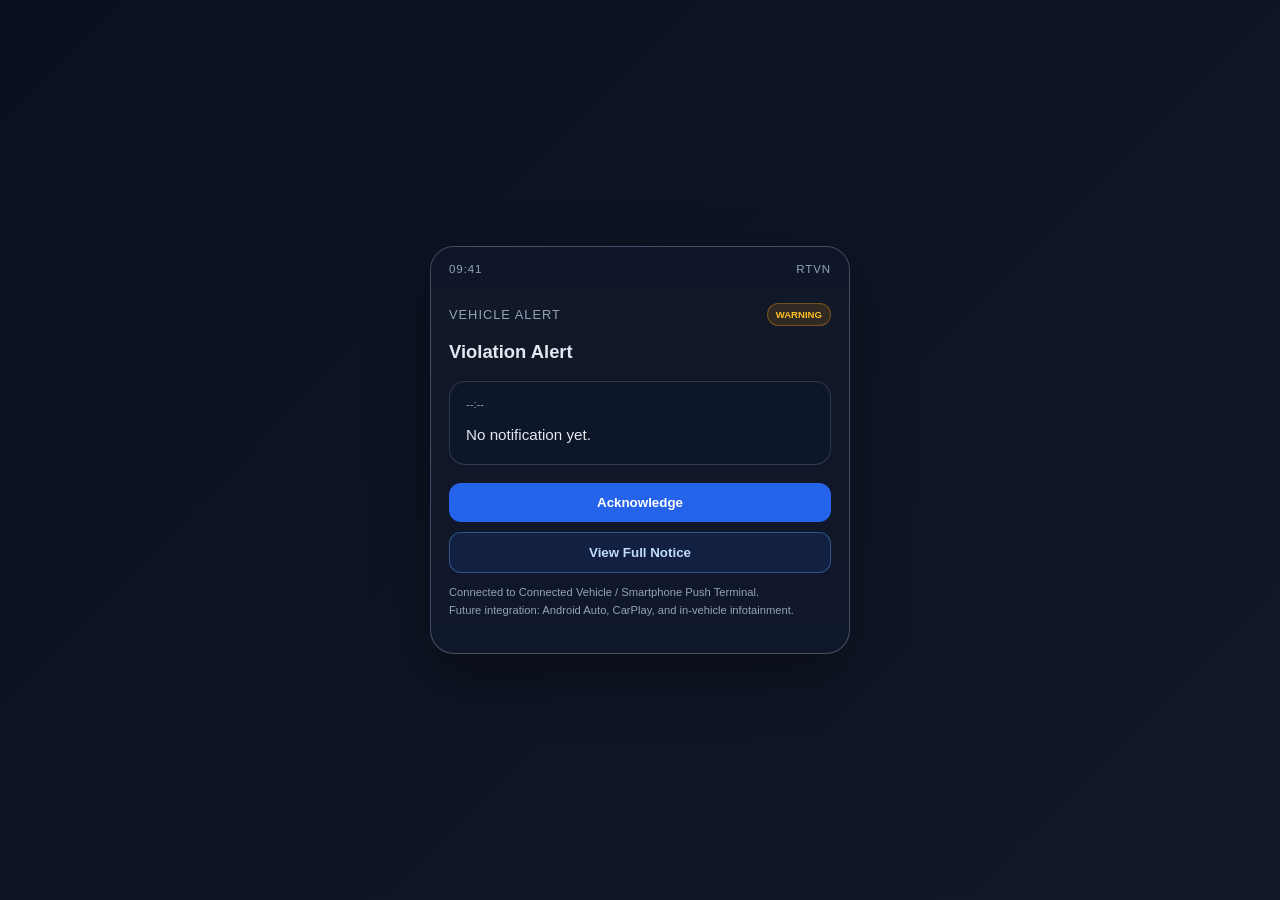
==== notification-preview.html @ 9020d28b "Create the violator-side notification preview page for the MVP dashboard." ====
<!DOCTYPE html>
<html lang="en">
  <head>
    <meta charset="UTF-8" />
    <meta name="viewport" content="width=device-width, initial-scale=1.0" />
    <title>Violator Notification Preview</title>
    <style>
      :root {
        --bg: #0f172a;
        --panel: #111827;
        --soft: #1e293b;
        --text: #e2e8f0;
        --muted: #94a3b8;
        --amber: #f59e0b;
        --red: #ef4444;
        --green: #22c55e;
      }

      * { box-sizing: border-box; }
      body {
        margin: 0;
        background: linear-gradient(135deg, #0b1020, #111827);
        color: var(--text);
        font-family: Inter, "Segoe UI", sans-serif;
        min-height: 100vh;
        display: grid;
        place-items: center;
        padding: 30px;
      }

      .phone {
        width: min(420px, 100%);
        background: linear-gradient(180deg, #111827, #0f172a);
        border: 1px solid rgba(148,163,184,0.4);
        border-radius: 24px;
        box-shadow: 0 22px 60px rgba(0,0,0,0.35);
        overflow: hidden;
      }

      .status-bar {
        display: flex;
        justify-content: space-between;
        align-items: center;
        padding: 16px 18px 10px;
        color: var(--muted);
        font-size: 0.72rem;
        letter-spacing: 0.08em;
        text-transform: uppercase;
        background: rgba(15,23,42,0.9);
      }

      .phone-body {
        padding: 18px 18px 22px;
      }

      .app-header {
        display: flex;
        justify-content: space-between;
        align-items: center;
        gap: 12px;
        margin-bottom: 14px;
      }

      .brand {
        font-size: 0.8rem;
        letter-spacing: 0.08em;
        text-transform: uppercase;
        color: var(--muted);
      }

      .badge {
        font-size: 0.6rem;
        padding: 5px 8px;
        border-radius: 999px;
        font-weight: 700;
        text-transform: uppercase;
      }

      .badge.warn { background: rgba(245,158,11,.14); color: #fbbf24; border: 1px solid rgba(245,158,11,.35); }
      .badge.danger { background: rgba(239,68,68,.14); color: #fca5a5; border: 1px solid rgba(239,68,68,.35); }
      .badge.success { background: rgba(34,197,94,.12); color: #86efac; border: 1px solid rgba(34,197,94,.35); }

      .title {
        margin: 0;
        font-size: 1.15rem;
        line-height: 1.3;
      }

      .message-box {
        background: rgba(15,23,42,0.9);
        border: 1px solid rgba(148,163,184,0.25);
        border-radius: 16px;
        padding: 16px;
        margin-top: 18px;
      }

      .timestamp {
        color: var(--muted);
        font-size: 0.7rem;
        margin-bottom: 12px;
      }

      .notice {
        line-height: 1.7;
        color: #e2e8f0;
        font-size: 0.95rem;
      }

      .actions {
        display: grid;
        gap: 10px;
        margin-top: 18px;
      }

      .action-btn {
        padding: 12px 14px;
        border-radius: 12px;
        border: none;
        background: #2563eb;
        color: white;
        font-weight: 700;
      }

      .action-btn.secondary {
        background: rgba(37,99,235,0.12);
        color: #bfdbfe;
        border: 1px solid rgba(96,165,250,0.4);
      }

      .small-text {
        color: var(--muted);
        font-size: 0.7rem;
        line-height: 1.6;
      }
    </style>
  </head>
  <body>
    <div class="phone">
      <div class="status-bar">
        <span>09:41</span>
        <span>RTVN</span>
      </div>

      <div class="phone-body">
        <div class="app-header">
          <div class="brand">Vehicle Alert</div>
          <span id="severityBadge" class="badge warn">Warning</span>
        </div>

        <h1 id="headline" class="title">Violation Alert</h1>

        <div class="message-box">
          <div id="timestamp" class="timestamp">--:--</div>
          <div id="noticeText" class="notice">
            No notification yet.
          </div>
        </div>

        <div class="actions">
          <button class="action-btn">Acknowledge</button>
          <button class="action-btn secondary">View Full Notice</button>
        </div>

        <p class="small-text">
          Connected to Connected Vehicle / Smartphone Push Terminal.<br>
          Future integration: Android Auto, CarPlay, and in-vehicle infotainment.
        </p>
      </div>
    </div>

    <script src="./js/notification-preview.js"></script>
  </body>
</html>
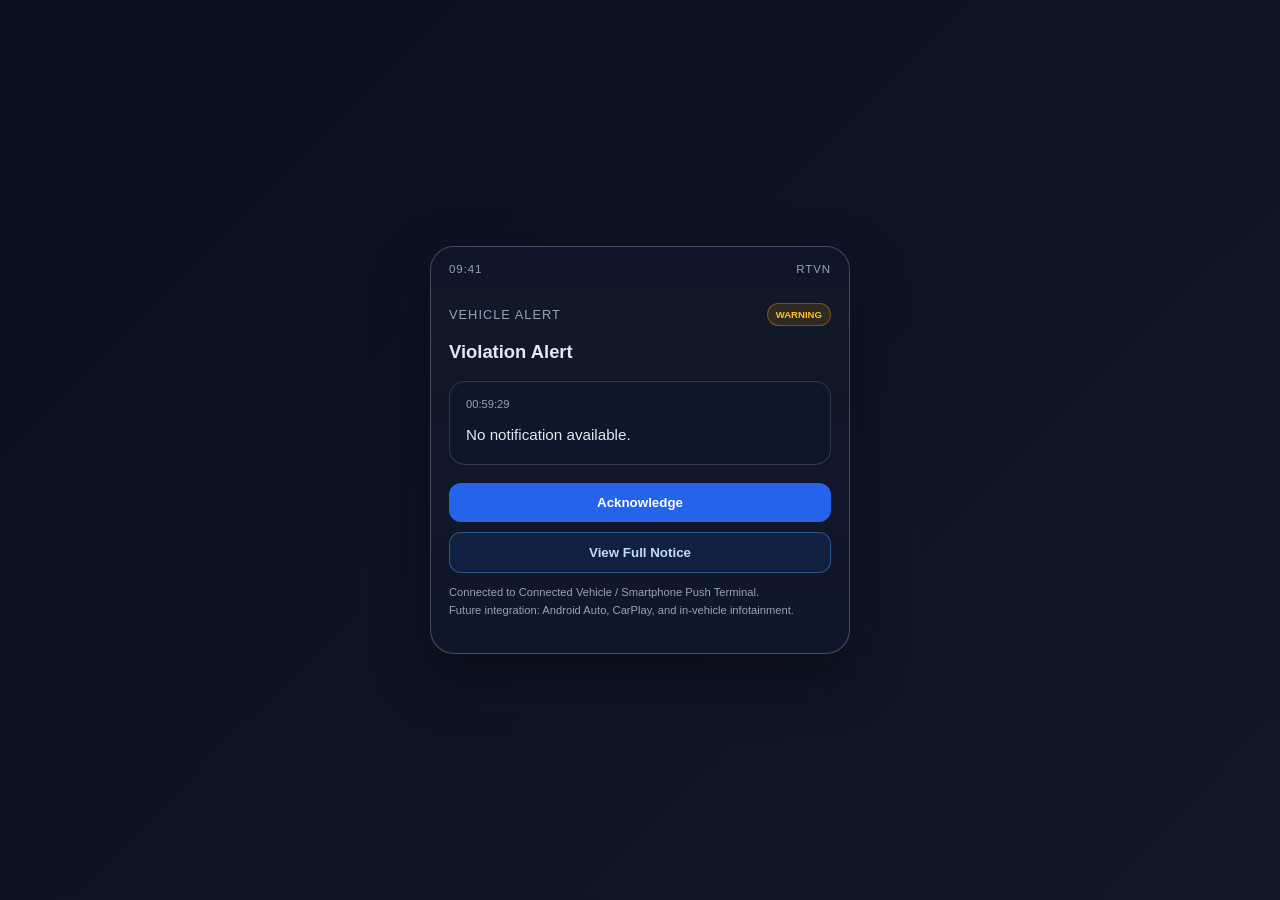
==== commit 0534d986: "Add files via upload" ====
--- a/notification-preview.html
+++ b/notification-preview.html
@@ -170,4 +170,4 @@
 
     <script src="./js/notification-preview.js"></script>
   </body>
-</html>
+</html>
